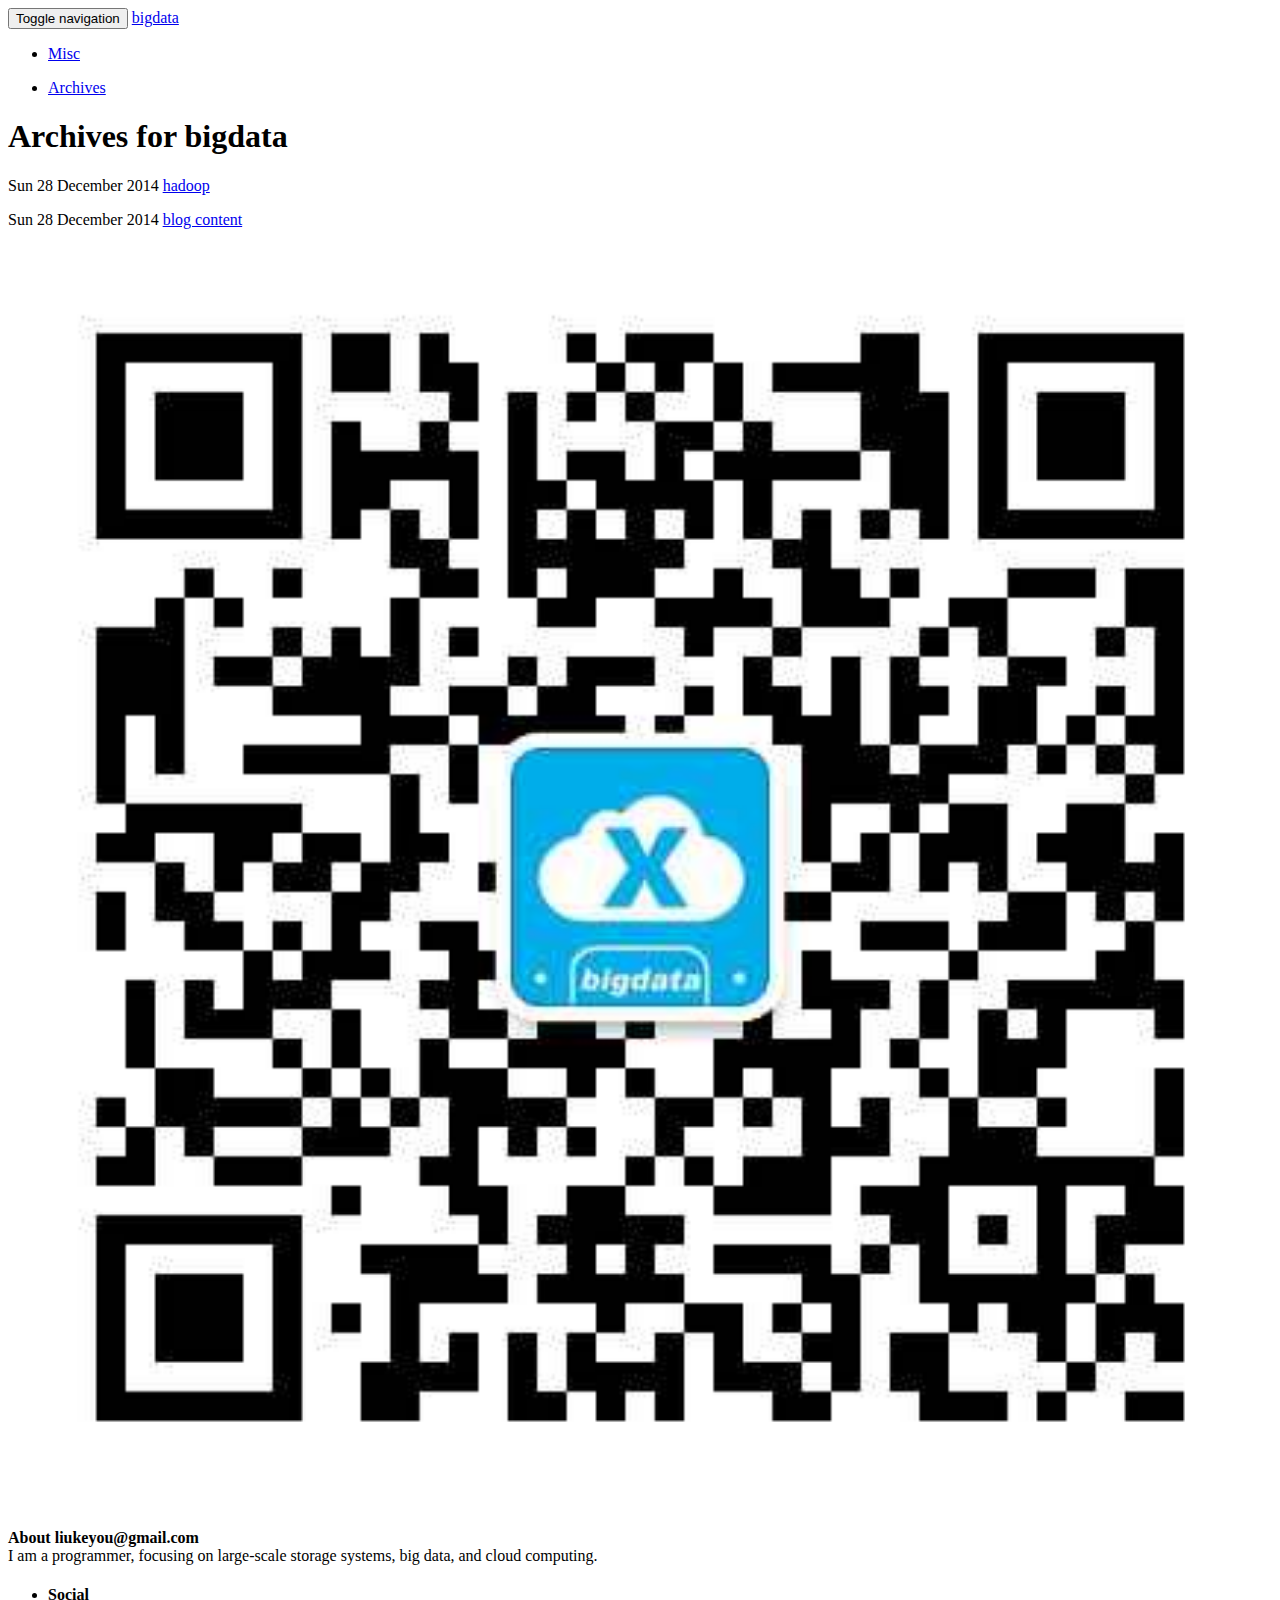
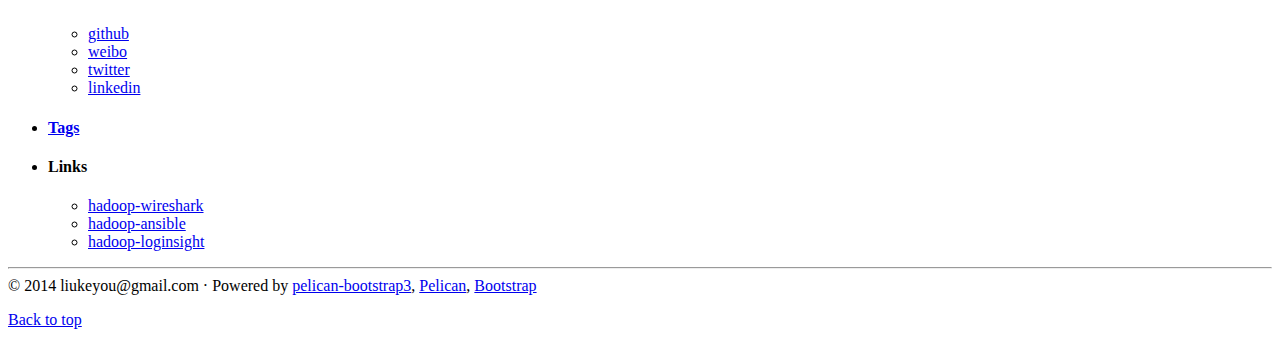
==== archives.html @ c6da165a "init" ====
<!DOCTYPE html>
<html lang="zh"
>
<head>
    <title>Archives - bigdata</title>
    <!-- Using the latest rendering mode for IE -->
    <meta http-equiv="X-UA-Compatible" content="IE=edge">
    <meta charset="utf-8">
    <meta name="viewport" content="width=device-width, initial-scale=1.0">


    <link href="http://Xdrv.com/images/favicon.png" rel="icon">


        <meta name="author" content="liukeyou@gmail.com" />

    <!-- Enable latex plugin -->


    <!-- Open Graph tags -->
        <meta property="og:site_name" content="bigdata" />
        <meta property="og:type" content="website"/>
        <meta property="og:title" content="bigdata"/>
        <meta property="og:url" content="http://Xdrv.com"/>
        <meta property="og:description" content="bigdata"/>


    <!-- Bootstrap -->
        <link rel="stylesheet" href="http://Xdrv.com/theme/css/bootstrap.min.css" type="text/css"/>
    <link href="http://Xdrv.com/theme/css/font-awesome.min.css" rel="stylesheet">

    <link href="http://Xdrv.com/theme/css/pygments/native.css" rel="stylesheet">
    <link rel="stylesheet" href="http://Xdrv.com/theme/css/style.css" type="text/css"/>
        <link href="http://Xdrv.com/static/custom.css" rel="stylesheet">

        <link href="http://Xdrv.com/feeds/all.atom.xml" type="application/atom+xml" rel="alternate"
              title="bigdata ATOM Feed"/>



</head>
<body>

<div class="navbar navbar-default navbar-fixed-top" role="navigation">
    <div class="container">
        <div class="navbar-header">
            <button type="button" class="navbar-toggle" data-toggle="collapse" data-target=".navbar-ex1-collapse">
                <span class="sr-only">Toggle navigation</span>
                <span class="icon-bar"></span>
                <span class="icon-bar"></span>
                <span class="icon-bar"></span>
            </button>
            <a href="http://Xdrv.com/" class="navbar-brand">
bigdata            </a>
        </div>
        <div class="collapse navbar-collapse navbar-ex1-collapse">
            <ul class="nav navbar-nav">
                        <li >
                            <a href="http://Xdrv.com/category/misc.html">Misc</a>
                        </li>
            </ul>
            <ul class="nav navbar-nav navbar-right">
                <li><a href="http://Xdrv.com/archives.html"><i class="fa fa-th-list"></i><span class="icon-label">Archives</span></a></li>
            </ul>
        </div>
        <!-- /.navbar-collapse -->
    </div>
</div> <!-- /.navbar -->

<div class="container">
    <div class="row">
        <div class="col-sm-9">

    <section id="content">
        <h1>Archives for bigdata</h1>
        <div id="archives">
                <p>
                    <span class="categories-timestamp"><time datetime="2014-12-28T11:20:00+00:00">Sun 28 December 2014</time></span>
                    <a href="http://Xdrv.com/hadoop.html">hadoop</a>
                </p>
                <p>
                    <span class="categories-timestamp"><time datetime="2014-12-28T10:20:00+00:00">Sun 28 December 2014</time></span>
                    <a href="http://Xdrv.com/blog-content.html">blog content</a>
                </p>
        </div>
    </section>
        </div>
        <div class="col-sm-3" id="aboutme">
    <p>
        <img width="100%" class="img-thumbnail" src="images/weixin.png"/>
    </p>
<p>
    <strong>About liukeyou@gmail.com</strong><br/>
     
 I am a programmer, focusing on large-scale storage systems, big data, and cloud computing.  
 
</p>        </div>
        <div class="col-sm-3 well well-sm" id="sidebar">

<aside>
    <section>
        <ul class="list-group list-group-flush">
                <li class="list-group-item"><h4><i class="fa fa-home fa-lg"></i><span class="icon-label">Social</span></h4>
                  <ul class="list-group" id="social">
                    <li class="list-group-item"><a href="http://github.com/liukeyou"><i class="fa fa-github-square fa-lg"></i> github</a></li>
                    <li class="list-group-item"><a href="http://weibo.com/liukeyou"><i class="fa fa-weibo-square fa-lg"></i> weibo</a></li>
                    <li class="list-group-item"><a href="http://twitter.com/liukeyou"><i class="fa fa-twitter-square fa-lg"></i> twitter</a></li>
                    <li class="list-group-item"><a href="http://www.linkedin.com/in/liukeyou"><i class="fa fa-linkedin-square fa-lg"></i> linkedin</a></li>
                  </ul>
                </li>



                <li class="list-group-item"><a href="http://Xdrv.com/"><h4><i class="fa fa-tags fa-lg"></i><span class="icon-label">Tags</span></h4></a>
                    <ul class="list-group " id="tags">
                    </ul>
                </li>    


    <li class="list-group-item"><h4><i class="fa fa-external-link-square fa-lg"></i><span class="icon-label">Links</span></h4>
      <ul class="list-group" id="links">
        <li class="list-group-item">
            <a href="http://github.com/liukeyou/hadoop-wireshark" target="_blank">
                hadoop-wireshark
            </a>
        </li>
        <li class="list-group-item">
            <a href="http://github.com/liukeyou/hadoop-ansible" target="_blank">
                hadoop-ansible
            </a>
        </li>
        <li class="list-group-item">
            <a href="http://github.com/liukeyou/hadoop-loginsight" target="_blank">
                hadoop-loginsight
            </a>
        </li>
      </ul>
    </li>

        </ul>
    </section>

</aside>        </div>
    </div>
</div>
<footer>
   <div class="container">
      <hr>
      <div class="row">
         <div class="col-xs-10">&copy; 2014 liukeyou@gmail.com
            &middot; Powered by <a href="https://github.com/DandyDev/pelican-bootstrap3" target="_blank">pelican-bootstrap3</a>,
            <a href="http://docs.getpelican.com/" target="_blank">Pelican</a>,
            <a href="http://getbootstrap.com" target="_blank">Bootstrap</a>         </div>
         <div class="col-xs-2"><p class="pull-right"><i class="fa fa-arrow-up"></i> <a href="#">Back to top</a></p></div>
      </div>
   </div>
</footer>
<script src="http://Xdrv.com/theme/js/jquery.min.js"></script>

<!-- Include all compiled plugins (below), or include individual files as needed -->
<script src="http://Xdrv.com/theme/js/bootstrap.min.js"></script>

<!-- Enable responsive features in IE8 with Respond.js (https://github.com/scottjehl/Respond) -->
<script src="http://Xdrv.com/theme/js/respond.min.js"></script>

    <!-- Google Analytics -->
    <script type="text/javascript">

        var _gaq = _gaq || [];
        _gaq.push(['_setAccount', 'UA-22591689-1']);
        _gaq.push(['_trackPageview']);

        (function () {
            var ga = document.createElement('script');
            ga.type = 'text/javascript';
            ga.async = true;
            ga.src = ('https:' == document.location.protocol ? 'https://ssl' : 'http://www') + '.google-analytics.com/ga.js';
            var s = document.getElementsByTagName('script')[0];
            s.parentNode.insertBefore(ga, s);
        })();
    </script>
    <!-- End Google Analytics Code -->
</body>
</html>
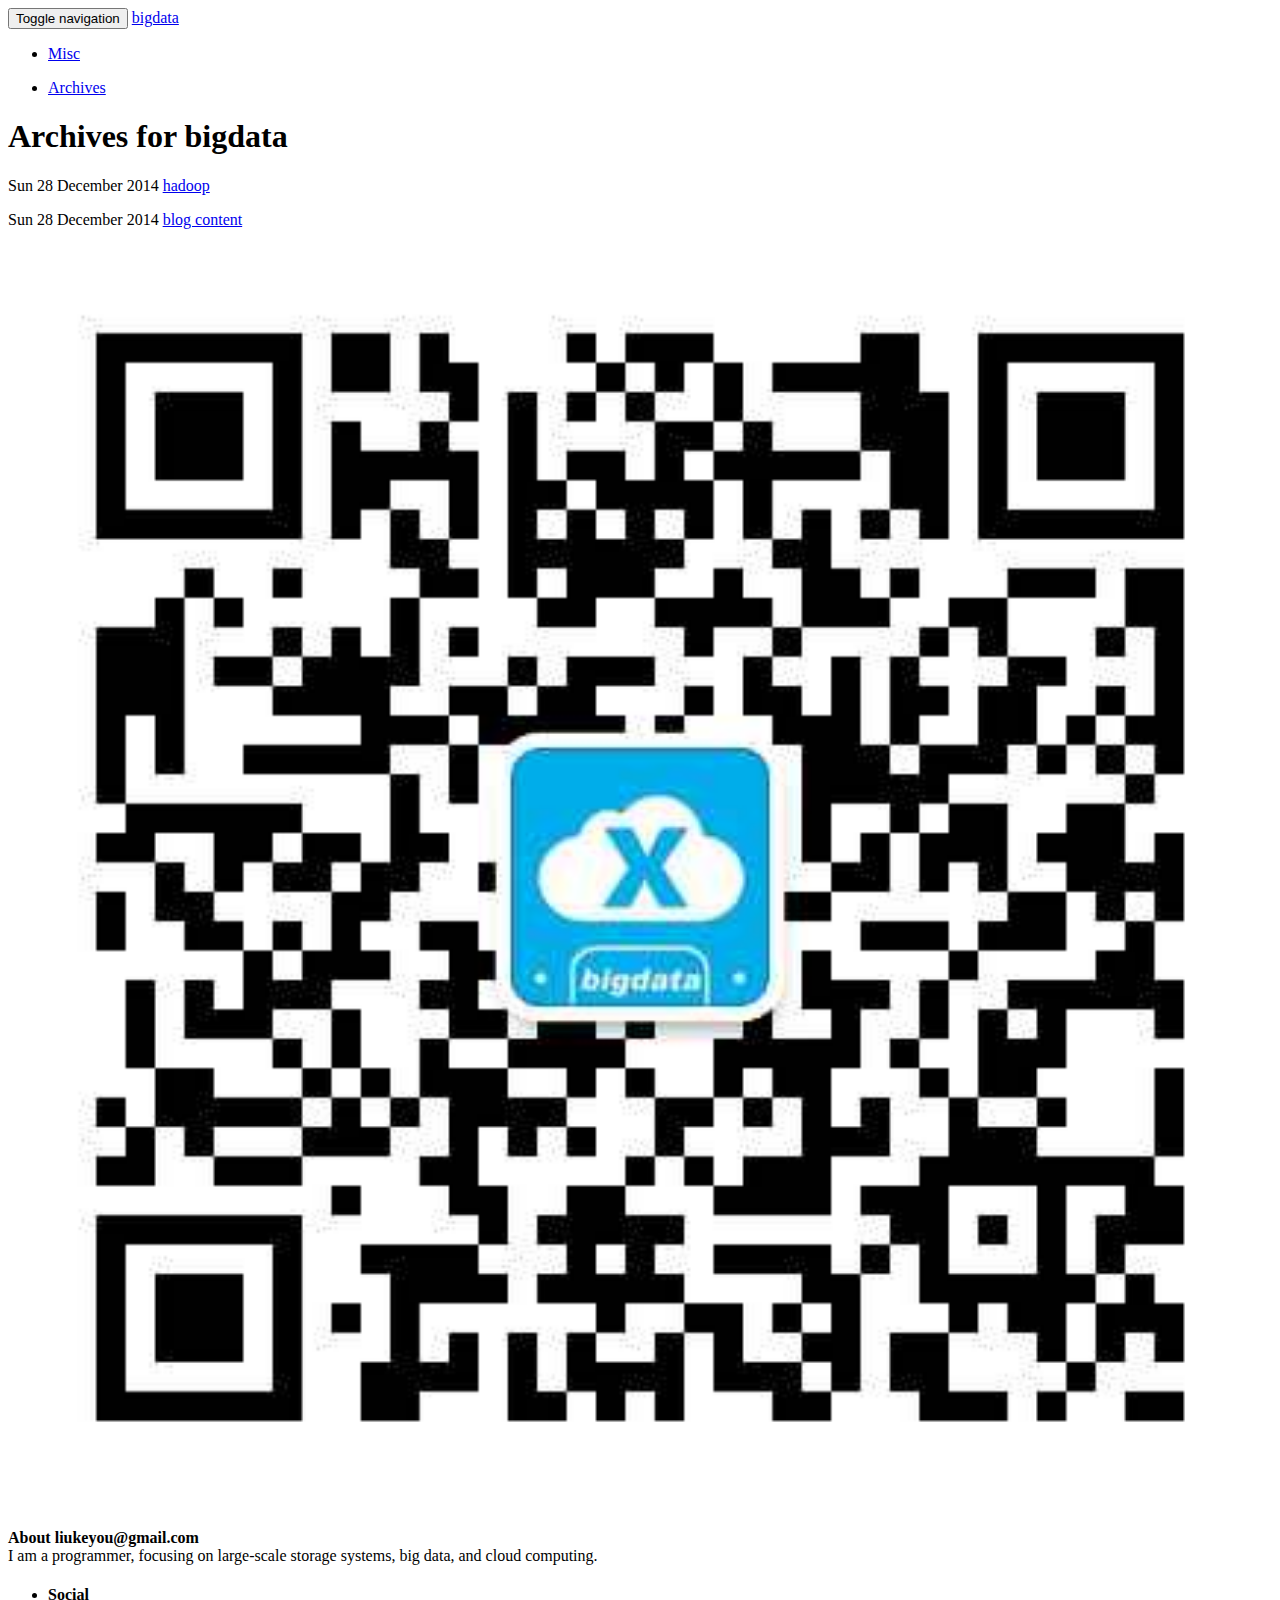
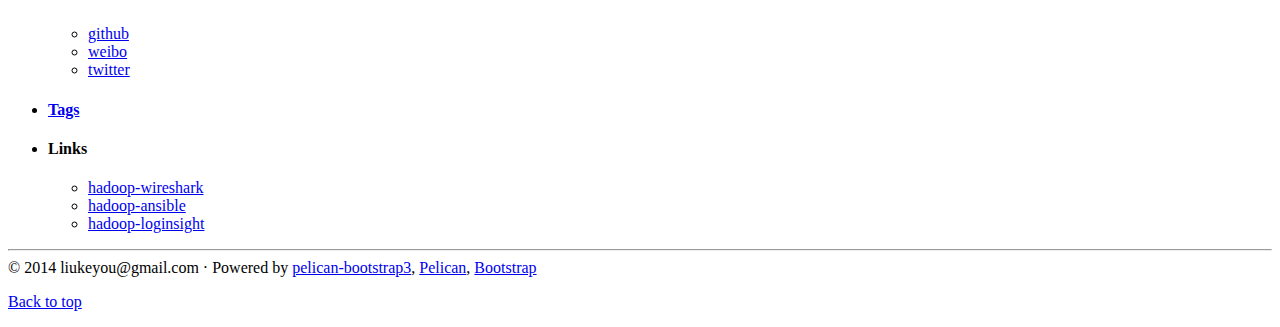
==== commit 03a48499: "update link" ====
--- a/archives.html
+++ b/archives.html
@@ -103,9 +103,8 @@
                 <li class="list-group-item"><h4><i class="fa fa-home fa-lg"></i><span class="icon-label">Social</span></h4>
                   <ul class="list-group" id="social">
                     <li class="list-group-item"><a href="http://github.com/liukeyou"><i class="fa fa-github-square fa-lg"></i> github</a></li>
-                    <li class="list-group-item"><a href="http://weibo.com/liukeyou"><i class="fa fa-weibo-square fa-lg"></i> weibo</a></li>
+                    <li class="list-group-item"><a href="http://weibo.com/324426767"><i class="fa fa-weibo-square fa-lg"></i> weibo</a></li>
                     <li class="list-group-item"><a href="http://twitter.com/liukeyou"><i class="fa fa-twitter-square fa-lg"></i> twitter</a></li>
-                    <li class="list-group-item"><a href="http://www.linkedin.com/in/liukeyou"><i class="fa fa-linkedin-square fa-lg"></i> linkedin</a></li>
                   </ul>
                 </li>
 
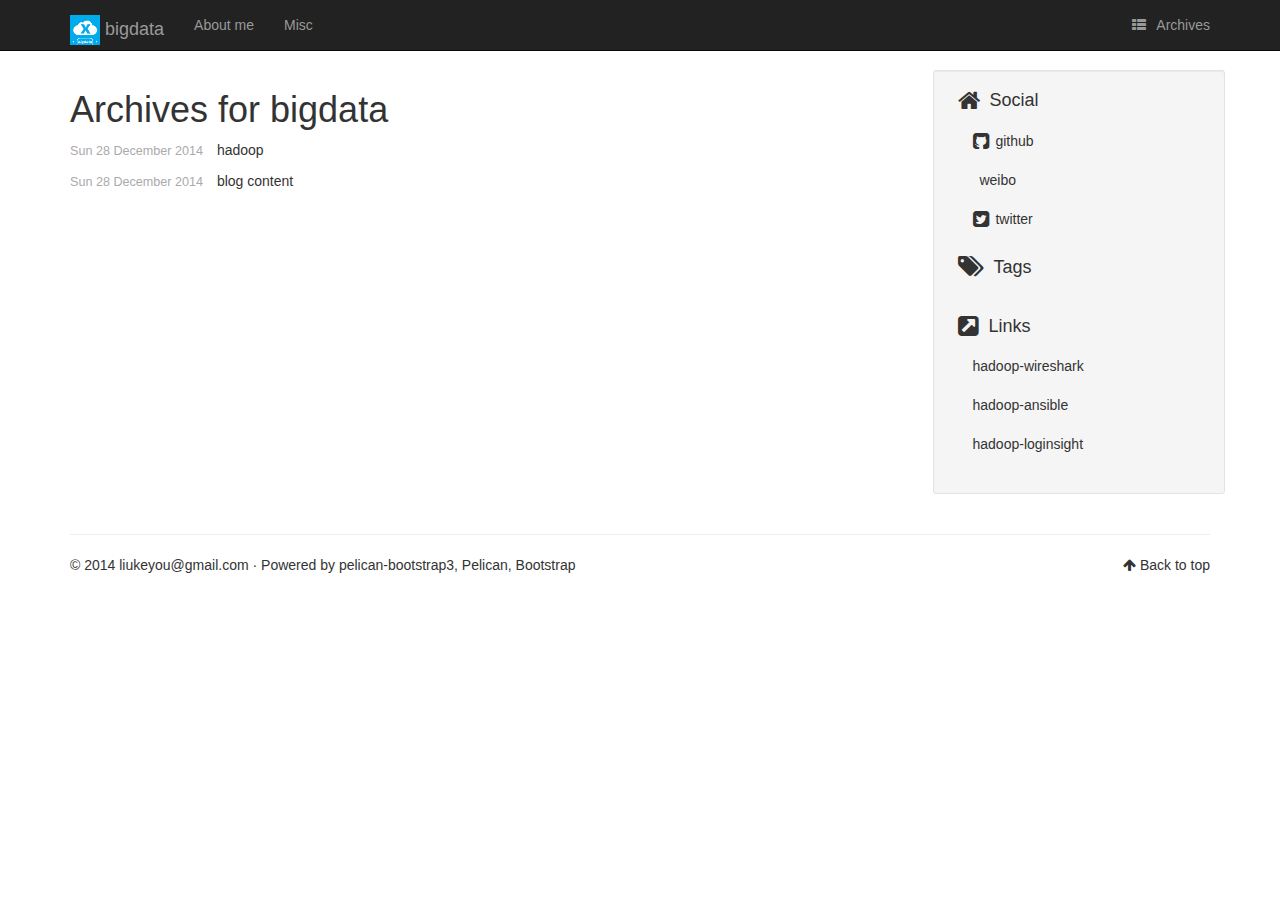
==== commit e1a73045: "update chn bug" ====
--- a/archives.html
+++ b/archives.html
@@ -1,5 +1,5 @@
 <!DOCTYPE html>
-<html lang="zh"
+<html lang="en"
 >
 <head>
     <title>Archives - bigdata</title>
@@ -9,7 +9,7 @@
     <meta name="viewport" content="width=device-width, initial-scale=1.0">
 
 
-    <link href="http://Xdrv.com/images/favicon.png" rel="icon">
+    <link href="./images/favicon.png" rel="icon">
 
 
         <meta name="author" content="liukeyou@gmail.com" />
@@ -21,19 +21,18 @@
         <meta property="og:site_name" content="bigdata" />
         <meta property="og:type" content="website"/>
         <meta property="og:title" content="bigdata"/>
-        <meta property="og:url" content="http://Xdrv.com"/>
+        <meta property="og:url" content="."/>
         <meta property="og:description" content="bigdata"/>
 
 
     <!-- Bootstrap -->
-        <link rel="stylesheet" href="http://Xdrv.com/theme/css/bootstrap.min.css" type="text/css"/>
-    <link href="http://Xdrv.com/theme/css/font-awesome.min.css" rel="stylesheet">
+        <link rel="stylesheet" href="./theme/css/bootstrap.min.css" type="text/css"/>
+    <link href="./theme/css/font-awesome.min.css" rel="stylesheet">
 
-    <link href="http://Xdrv.com/theme/css/pygments/native.css" rel="stylesheet">
-    <link rel="stylesheet" href="http://Xdrv.com/theme/css/style.css" type="text/css"/>
-        <link href="http://Xdrv.com/static/custom.css" rel="stylesheet">
+    <link href="./theme/css/pygments/native.css" rel="stylesheet">
+    <link rel="stylesheet" href="./theme/css/style.css" type="text/css"/>
 
-        <link href="http://Xdrv.com/feeds/all.atom.xml" type="application/atom+xml" rel="alternate"
+        <link href="./feeds/all.atom.xml" type="application/atom+xml" rel="alternate"
               title="bigdata ATOM Feed"/>
 
 
@@ -41,7 +40,7 @@
 </head>
 <body>
 
-<div class="navbar navbar-default navbar-fixed-top" role="navigation">
+<div class="navbar navbar-inverse navbar-fixed-top" role="navigation">
     <div class="container">
         <div class="navbar-header">
             <button type="button" class="navbar-toggle" data-toggle="collapse" data-target=".navbar-ex1-collapse">
@@ -50,17 +49,20 @@
                 <span class="icon-bar"></span>
                 <span class="icon-bar"></span>
             </button>
-            <a href="http://Xdrv.com/" class="navbar-brand">
-bigdata            </a>
+            <a href="./" class="navbar-brand">
+<img src="./images/favicon.png" width="30"/> bigdata            </a>
         </div>
         <div class="collapse navbar-collapse navbar-ex1-collapse">
             <ul class="nav navbar-nav">
+                         <li><a href="./pages/about-me.html">
+                             About me
+                          </a></li>
                         <li >
-                            <a href="http://Xdrv.com/category/misc.html">Misc</a>
+                            <a href="./category/misc.html">Misc</a>
                         </li>
             </ul>
             <ul class="nav navbar-nav navbar-right">
-                <li><a href="http://Xdrv.com/archives.html"><i class="fa fa-th-list"></i><span class="icon-label">Archives</span></a></li>
+                <li><a href="./archives.html"><i class="fa fa-th-list"></i><span class="icon-label">Archives</span></a></li>
             </ul>
         </div>
         <!-- /.navbar-collapse -->
@@ -75,26 +77,16 @@
         <h1>Archives for bigdata</h1>
         <div id="archives">
                 <p>
-                    <span class="categories-timestamp"><time datetime="2014-12-28T11:20:00+00:00">Sun 28 December 2014</time></span>
-                    <a href="http://Xdrv.com/hadoop.html">hadoop</a>
+                    <span class="categories-timestamp"><time datetime="2014-12-28T11:20:00+08:00">Sun 28 December 2014</time></span>
+                    <a href="./hadoop.html">hadoop</a>
                 </p>
                 <p>
-                    <span class="categories-timestamp"><time datetime="2014-12-28T10:20:00+00:00">Sun 28 December 2014</time></span>
-                    <a href="http://Xdrv.com/blog-content.html">blog content</a>
+                    <span class="categories-timestamp"><time datetime="2014-12-28T10:20:00+08:00">Sun 28 December 2014</time></span>
+                    <a href="./blog-content.html">blog content</a>
                 </p>
         </div>
     </section>
         </div>
-        <div class="col-sm-3" id="aboutme">
-    <p>
-        <img width="100%" class="img-thumbnail" src="images/weixin.png"/>
-    </p>
-<p>
-    <strong>About liukeyou@gmail.com</strong><br/>
-     
- I am a programmer, focusing on large-scale storage systems, big data, and cloud computing.  
- 
-</p>        </div>
         <div class="col-sm-3 well well-sm" id="sidebar">
 
 <aside>
@@ -110,8 +102,8 @@
 
 
 
-                <li class="list-group-item"><a href="http://Xdrv.com/"><h4><i class="fa fa-tags fa-lg"></i><span class="icon-label">Tags</span></h4></a>
-                    <ul class="list-group " id="tags">
+                <li class="list-group-item"><a href="./"><h4><i class="fa fa-tags fa-lg"></i><span class="icon-label">Tags</span></h4></a>
+                    <ul class="list-group list-inline tagcloud" id="tags">
                     </ul>
                 </li>    
 
@@ -154,13 +146,13 @@
       </div>
    </div>
 </footer>
-<script src="http://Xdrv.com/theme/js/jquery.min.js"></script>
+<script src="./theme/js/jquery.min.js"></script>
 
 <!-- Include all compiled plugins (below), or include individual files as needed -->
-<script src="http://Xdrv.com/theme/js/bootstrap.min.js"></script>
+<script src="./theme/js/bootstrap.min.js"></script>
 
 <!-- Enable responsive features in IE8 with Respond.js (https://github.com/scottjehl/Respond) -->
-<script src="http://Xdrv.com/theme/js/respond.min.js"></script>
+<script src="./theme/js/respond.min.js"></script>
 
     <!-- Google Analytics -->
     <script type="text/javascript">
--- a/theme/css/pygments/native.css
+++ b/theme/css/pygments/native.css
@@ -0,0 +1,70 @@
+.highlight pre .hll { background-color: #404040 }
+.highlight pre, .highlighttable pre { background: #202020; color: #d0d0d0 }
+.highlight pre .c { color: #999999; font-style: italic } /* Comment */
+.highlight pre .err { color: #a61717; background-color: #e3d2d2 } /* Error */
+.highlight pre .g { color: #d0d0d0 } /* Generic */
+.highlight pre .k { color: #6ab825; font-weight: bold } /* Keyword */
+.highlight pre .l { color: #d0d0d0 } /* Literal */
+.highlight pre .n { color: #d0d0d0 } /* Name */
+.highlight pre .o { color: #d0d0d0 } /* Operator */
+.highlight pre .x { color: #d0d0d0 } /* Other */
+.highlight pre .p { color: #d0d0d0 } /* Punctuation */
+.highlight pre .cm { color: #999999; font-style: italic } /* Comment.Multiline */
+.highlight pre .cp { color: #cd2828; font-weight: bold } /* Comment.Preproc */
+.highlight pre .c1 { color: #999999; font-style: italic } /* Comment.Single */
+.highlight pre .cs { color: #e50808; font-weight: bold; background-color: #520000 } /* Comment.Special */
+.highlight pre .gd { color: #d22323 } /* Generic.Deleted */
+.highlight pre .ge { color: #d0d0d0; font-style: italic } /* Generic.Emph */
+.highlight pre .gr { color: #d22323 } /* Generic.Error */
+.highlight pre .gh { color: #ffffff; font-weight: bold } /* Generic.Heading */
+.highlight pre .gi { color: #589819 } /* Generic.Inserted */
+.highlight pre .go { color: #cccccc } /* Generic.Output */
+.highlight pre .gp { color: #aaaaaa } /* Generic.Prompt */
+.highlight pre .gs { color: #d0d0d0; font-weight: bold } /* Generic.Strong */
+.highlight pre .gu { color: #ffffff; text-decoration: underline } /* Generic.Subheading */
+.highlight pre .gt { color: #d22323 } /* Generic.Traceback */
+.highlight pre .kc { color: #6ab825; font-weight: bold } /* Keyword.Constant */
+.highlight pre .kd { color: #6ab825; font-weight: bold } /* Keyword.Declaration */
+.highlight pre .kn { color: #6ab825; font-weight: bold } /* Keyword.Namespace */
+.highlight pre .kp { color: #6ab825 } /* Keyword.Pseudo */
+.highlight pre .kr { color: #6ab825; font-weight: bold } /* Keyword.Reserved */
+.highlight pre .kt { color: #6ab825; font-weight: bold } /* Keyword.Type */
+.highlight pre .ld { color: #d0d0d0 } /* Literal.Date */
+.highlight pre .m { color: #3677a9 } /* Literal.Number */
+.highlight pre .s { color: #ed9d13 } /* Literal.String */
+.highlight pre .na { color: #bbbbbb } /* Name.Attribute */
+.highlight pre .nb { color: #24909d } /* Name.Builtin */
+.highlight pre .nc { color: #447fcf; text-decoration: underline } /* Name.Class */
+.highlight pre .no { color: #40ffff } /* Name.Constant */
+.highlight pre .nd { color: #ffa500 } /* Name.Decorator */
+.highlight pre .ni { color: #d0d0d0 } /* Name.Entity */
+.highlight pre .ne { color: #bbbbbb } /* Name.Exception */
+.highlight pre .nf { color: #447fcf } /* Name.Function */
+.highlight pre .nl { color: #d0d0d0 } /* Name.Label */
+.highlight pre .nn { color: #447fcf; text-decoration: underline } /* Name.Namespace */
+.highlight pre .nx { color: #d0d0d0 } /* Name.Other */
+.highlight pre .py { color: #d0d0d0 } /* Name.Property */
+.highlight pre .nt { color: #6ab825; font-weight: bold } /* Name.Tag */
+.highlight pre .nv { color: #40ffff } /* Name.Variable */
+.highlight pre .ow { color: #6ab825; font-weight: bold } /* Operator.Word */
+.highlight pre .w { color: #666666 } /* Text.Whitespace */
+.highlight pre .mf { color: #3677a9 } /* Literal.Number.Float */
+.highlight pre .mh { color: #3677a9 } /* Literal.Number.Hex */
+.highlight pre .mi { color: #3677a9 } /* Literal.Number.Integer */
+.highlight pre .mo { color: #3677a9 } /* Literal.Number.Oct */
+.highlight pre .sb { color: #ed9d13 } /* Literal.String.Backtick */
+.highlight pre .sc { color: #ed9d13 } /* Literal.String.Char */
+.highlight pre .sd { color: #ed9d13 } /* Literal.String.Doc */
+.highlight pre .s2 { color: #ed9d13 } /* Literal.String.Double */
+.highlight pre .se { color: #ed9d13 } /* Literal.String.Escape */
+.highlight pre .sh { color: #ed9d13 } /* Literal.String.Heredoc */
+.highlight pre .si { color: #ed9d13 } /* Literal.String.Interpol */
+.highlight pre .sx { color: #ffa500 } /* Literal.String.Other */
+.highlight pre .sr { color: #ed9d13 } /* Literal.String.Regex */
+.highlight pre .s1 { color: #ed9d13 } /* Literal.String.Single */
+.highlight pre .ss { color: #ed9d13 } /* Literal.String.Symbol */
+.highlight pre .bp { color: #24909d } /* Name.Builtin.Pseudo */
+.highlight pre .vc { color: #40ffff } /* Name.Variable.Class */
+.highlight pre .vg { color: #40ffff } /* Name.Variable.Global */
+.highlight pre .vi { color: #40ffff } /* Name.Variable.Instance */
+.highlight pre .il { color: #3677a9 } /* Literal.Number.Integer.Long */
--- a/theme/css/style.css
+++ b/theme/css/style.css
@@ -0,0 +1,159 @@
+body {
+    padding-top: 70px;
+}
+
+#sidebar .list-group, #sidebar .list-group-item {
+    background-color: transparent;
+}
+
+/* for list-groups nested within a list-group-item, reset the bottom margin */
+.list-group-item > .list-group {
+    margin-bottom: 0px;
+}
+
+/* for list-group-items nested within a list-group-item, reset the bottom
+   padding of the last item, b/c the containing item has paddimg already 
+ */
+.list-group-item .list-group-item:last-child {
+    padding-bottom: 0px;
+}
+
+.list-group-item {
+    border: none;
+}
+
+.tag-0 {
+    font-size: 16pt;
+}
+
+.tag-1 {
+    font-size: 13pt;
+}
+
+.tag-2 {
+    font-size: 10pt;
+}
+
+.tag-3 {
+    font-size: 8pt;
+}
+
+.tag-4 {
+    font-size: 6pt;
+}
+
+#sidebar {
+    padding-top: 0px;
+    -ms-word-break: break-all;
+    word-break: break-all;
+    word-break: break-word;
+    -webkit-hyphens: auto;
+    -moz-hyphens: auto;
+    -ms-hyphens: auto;
+    hyphens: auto;
+}
+
+#sidebar a {
+    color: inherit;
+}
+
+.icon-label {
+    margin-left: 10px;
+}
+
+/* Example for how to control spacing between icon and label in specific
+   lists in the sidebar. To change, override in your CUSTOM_CSS           */
+#sidebar #social i {
+    margin-right: 3px;
+}
+
+a, a:hover {
+    color: inherit;
+}
+
+.entry-content a {
+    text-decoration: none;
+    border-bottom: 1px dotted;
+}
+
+.entry-content a:hover {
+    text-decoration: none;
+    border-bottom: 1px solid;
+}
+
+.entry-content img {
+    max-width: 100%;
+    height: auto;
+}
+
+.entry-content figcaption, .caption {
+    font-size: small;
+    margin-bottom: 2px;
+}
+
+.floatright, .align-right {
+    float: right;
+}
+
+.floatleft, .align-left {
+    float: left;
+}
+
+.floatcenter, .align-center {
+    display: block;
+    margin-left: auto;
+    margin-right: auto;
+}
+
+figure.floatright, .align-right {
+    margin-left: 4px;
+}
+
+figure.floatleft, .align-left {
+    margin-right: 4px;
+}
+
+figure.floatcenter, .align-center {
+    margin-bottom: 11px;
+}
+
+.highlighttable pre {
+    /* Removes bootstrap default margin-bottom */
+    margin-bottom: 0px;
+}
+
+.highlighttable {
+    /* Adds them margin-bottom to highlightable instead of <pre> */
+    margin-bottom: 11px;
+}
+
+.highlighttable {
+    width: 100%;
+}
+
+#categories ul, #tags ul {
+    list-style: none;
+    padding: 0;
+    margin-left: 0;
+}
+
+.docutils.footnote td.label {
+    display: table-cell;
+    font-size: inherit;
+    font-weight: inherit;
+    line-height: inherit;
+    color: inherit;
+    text-align: inherit;
+    white-space: inherit;
+    border-radius: inherit;
+}
+
+.categories-timestamp {
+    color: #AAAAAA;
+    font-size: 0.9em;
+    margin-right: 10px;
+}
+
+.tagcloud li {
+    padding: 0px;
+}
